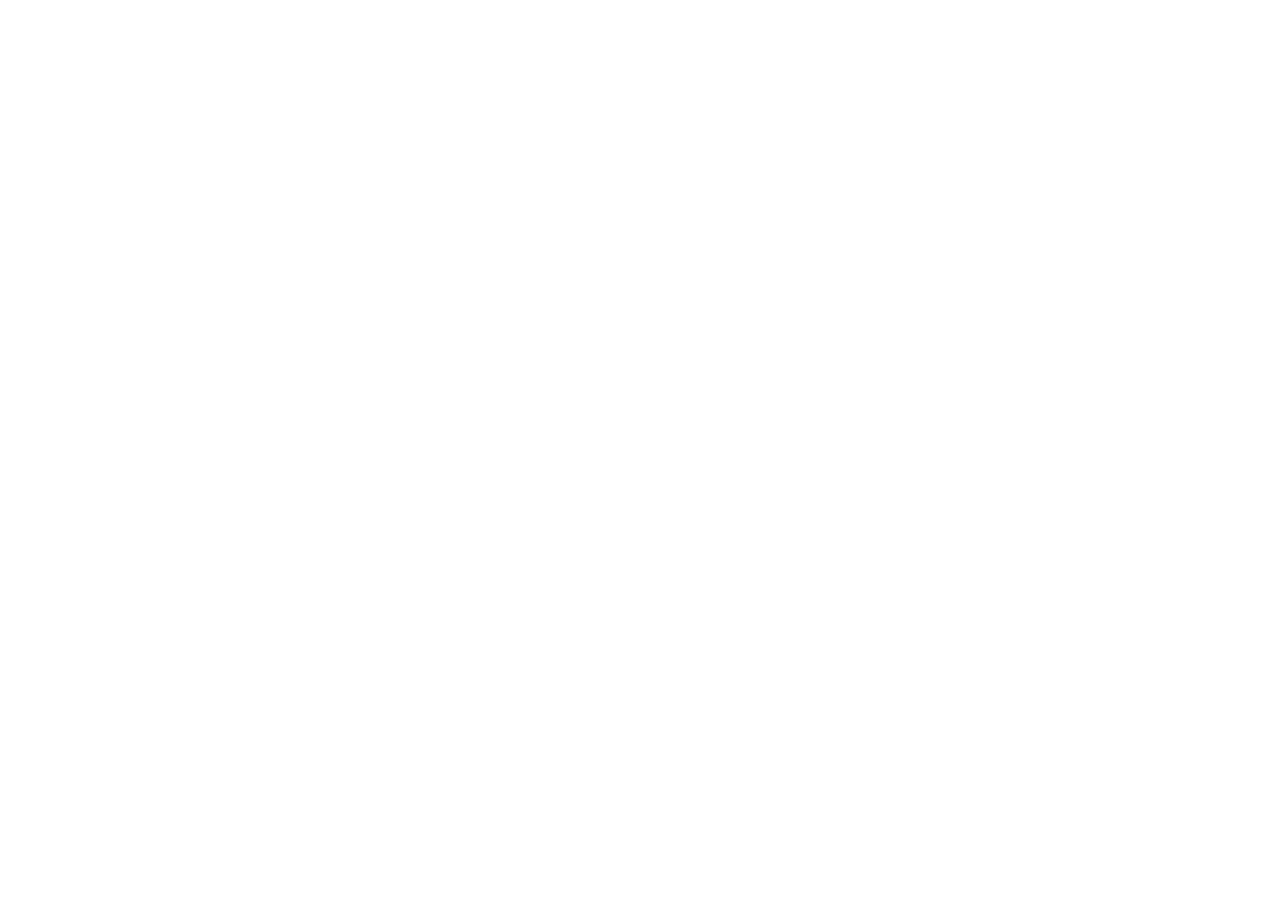
==== index.html @ 76c0bf38 "Create index.html" ====
<!DOCTYPE html>
<html lang="pt-br">
<head>
    <meta charset="UTF-8">
    <meta http-equiv="X-UA-Compatible" content="IE=edge">
    <meta name="viewport" content="width=device-width, initial-scale=1.0">
    <title>Projetos Redes Sociais</title>
    <link rel="shortcut icon" href="favicon.ico" type="image/x-icon">
</head>
<body>
    
</body>
</html>
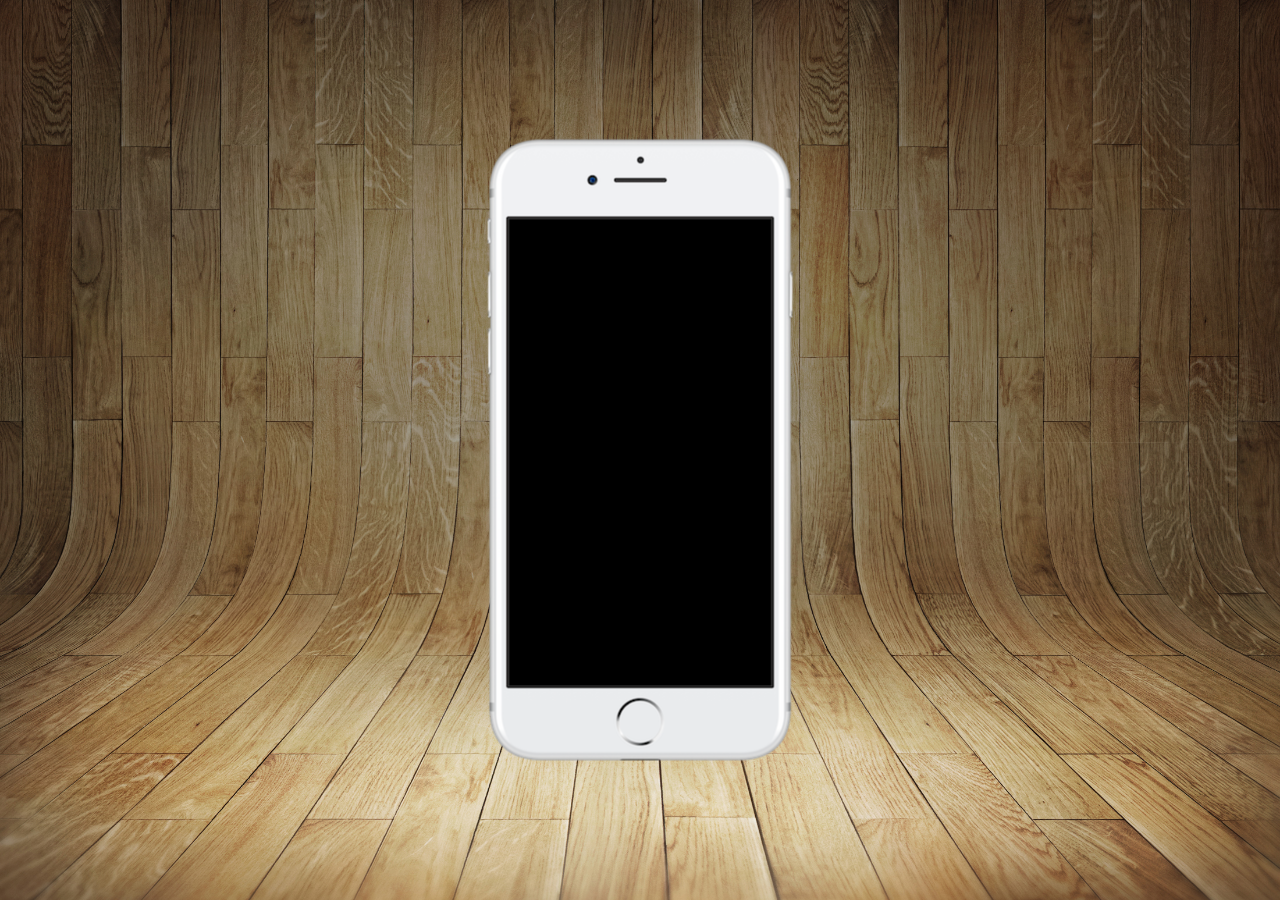
==== commit f11999b0: "update projeto-social" ====
--- a/index.html
+++ b/index.html
@@ -6,8 +6,16 @@
     <meta name="viewport" content="width=device-width, initial-scale=1.0">
     <title>Projetos Redes Sociais</title>
     <link rel="shortcut icon" href="favicon.ico" type="image/x-icon">
+    <link rel="stylesheet" href="style/style.css">
 </head>
 <body>
-    
+    <main>
+        <section id="telefone">
+
+        </section>
+        <section id="redes-sociais">
+
+        </section>
+    </main>
 </body>
 </html>--- a/style/style.css
+++ b/style/style.css
@@ -0,0 +1,39 @@
+@charset "UTF-8";
+
+/* resetar o css da página */
+
+* {
+    margin: 0px;
+    padding: 0px;
+    font-family: Arial, Helvetica, sans-serif;
+}
+
+/* definição de alturas e larguras */
+
+html, body {
+    height: 100vh;
+    width: 100vw;
+    background-color: black;
+}
+
+body {
+    background: url("../imagens/fundo-madeira.jpg") no-repeat top center;
+    background-size: cover;
+    background-attachment: fixed; /* nesse caso não alterou nada */
+}
+
+main {
+    position: relative; /* container com position relative */
+    height: 100vh;
+}
+
+section#telefone {
+    position: absolute; /* conteúdo com position absolute */
+    top: 50%;
+    left: 50%;
+    transform: translate(-50%,-50%); /* como o top e o left usam o canto superior esquerdo como referencial, devo arrastar o topo 50% para cima e o canto esquerdo 50% pra esquerda */
+    height: 627px; /* altura da imagem - idem abaixo */
+    width: 311px; /* largura da imagen - podemos encontrá-la em suas propriedades clicando com botão direito ou acessando o GIMP */
+    background-image: url(../imagens/frame-iphone.png);
+    background-repeat: no-repeat;
+}
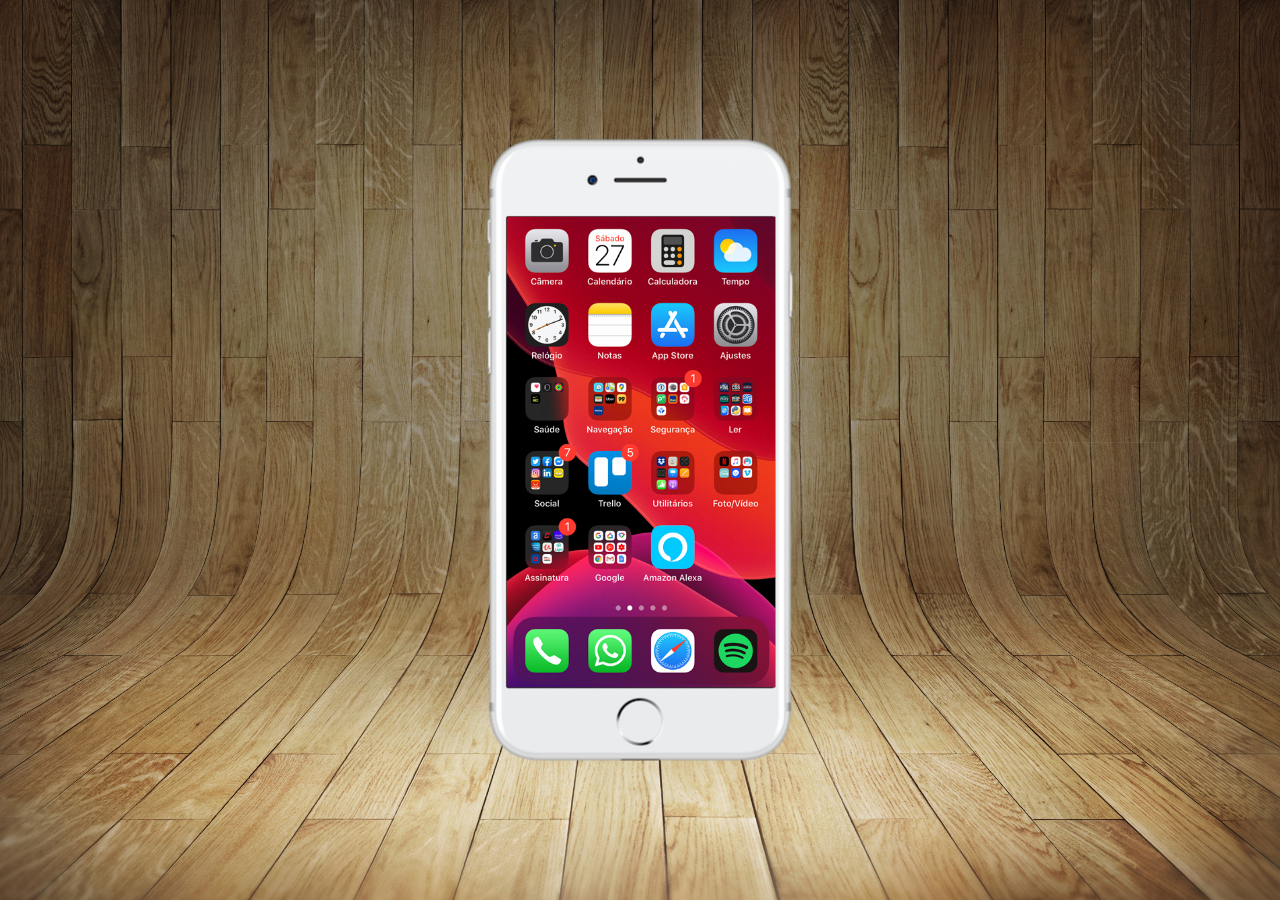
==== commit b0e44bf3: "update projeto-social" ====
--- a/index.html
+++ b/index.html
@@ -11,7 +11,7 @@
 <body>
     <main>
         <section id="telefone">
-
+            <iframe src="home.html" name="tela" id="tela" frameborder="0"></iframe>
         </section>
         <section id="redes-sociais">
 
--- a/style/style.css
+++ b/style/style.css
@@ -37,3 +37,12 @@
     background-image: url(../imagens/frame-iphone.png);
     background-repeat: no-repeat;
 }
+
+iframe#tela {
+    position: relative;
+    top: 80px;
+    left: 22px; /* top e left feitos por tentativa e erro */
+    width: 269px;
+    height: 471px; /* também feitos por tentativa e erro */
+    
+}
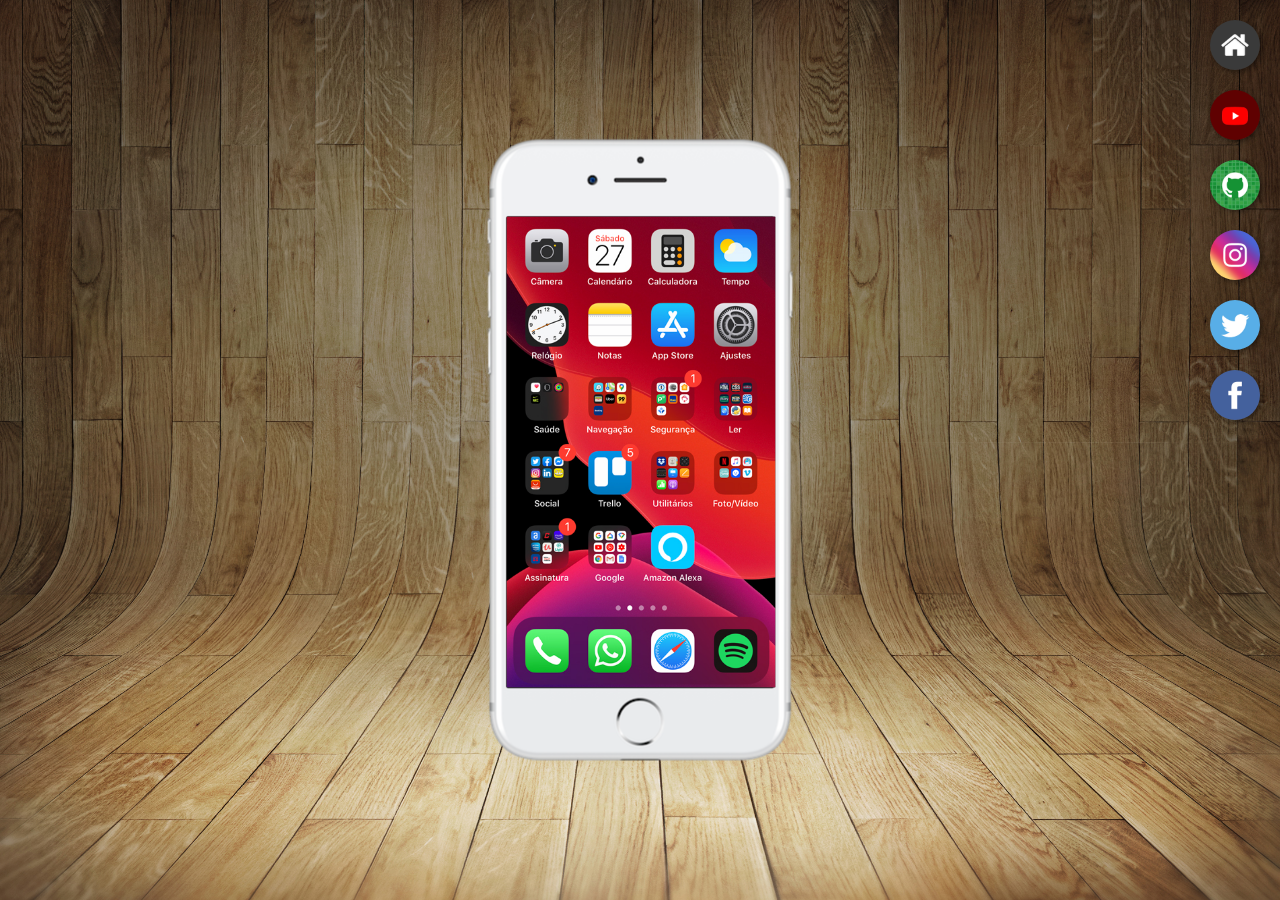
==== commit 24e3fbc6: "update projeto-social" ====
--- a/index.html
+++ b/index.html
@@ -11,10 +11,17 @@
 <body>
     <main>
         <section id="telefone">
-            <iframe src="home.html" name="tela" id="tela" frameborder="0"></iframe>
+            <iframe src="home.html" name="tela" id="tela" frameborder="0">
+                <p>Seu navegador não é compatível com esse recurso</p>
+            </iframe>
         </section>
         <section id="redes-sociais">
-
+            <a href="#" target="tela"><img src="imagens/logo-home.jpg" alt=""></a>
+            <a href="#" target="tela"><img src="imagens/logo-youtube.jpg" alt=""></a>
+            <a href="#" target="tela"><img src="imagens/logo-github.jpg" alt=""></a>
+            <a href="#" target="tela"><img src="imagens/logo-instagram.jpg" alt=""></a>
+            <a href="#" target="tela"><img src="imagens/logo-twitter.jpg" alt=""></a>
+            <a href="#" target="tela"><img src="imagens/logo-facebook.jpg" alt=""></a>
         </section>
     </main>
 </body>
--- a/style/style.css
+++ b/style/style.css
@@ -44,5 +44,24 @@
     left: 22px; /* top e left feitos por tentativa e erro */
     width: 269px;
     height: 471px; /* também feitos por tentativa e erro */
-    
 }
+
+section#redes-sociais {
+    float: right;
+}
+
+section#redes-sociais img {
+    display: block;
+    width: 50px;
+    margin: 20px;
+    border-radius: 50%; /* significa que 50% da imagem é arrendodado. 50% de um lado e 50% de outro formará um círculo*/
+    box-shadow: 2px 2px 5px rgba(0, 0, 0, 0.404);
+    box-sizing: border-box; /* borda passa a fazer parte da caixa */
+}
+
+section#redes-sociais img:hover {
+    border: 2px solid rgba(255, 255, 255, 0.600);
+    transform: translate(-3px,-3px);
+    box-shadow: 5px 5px 10px rgba(0, 0, 0, 0.600);
+    transition: transform .5s, border 1s; /* tempo de transição para os efeitos */
+}
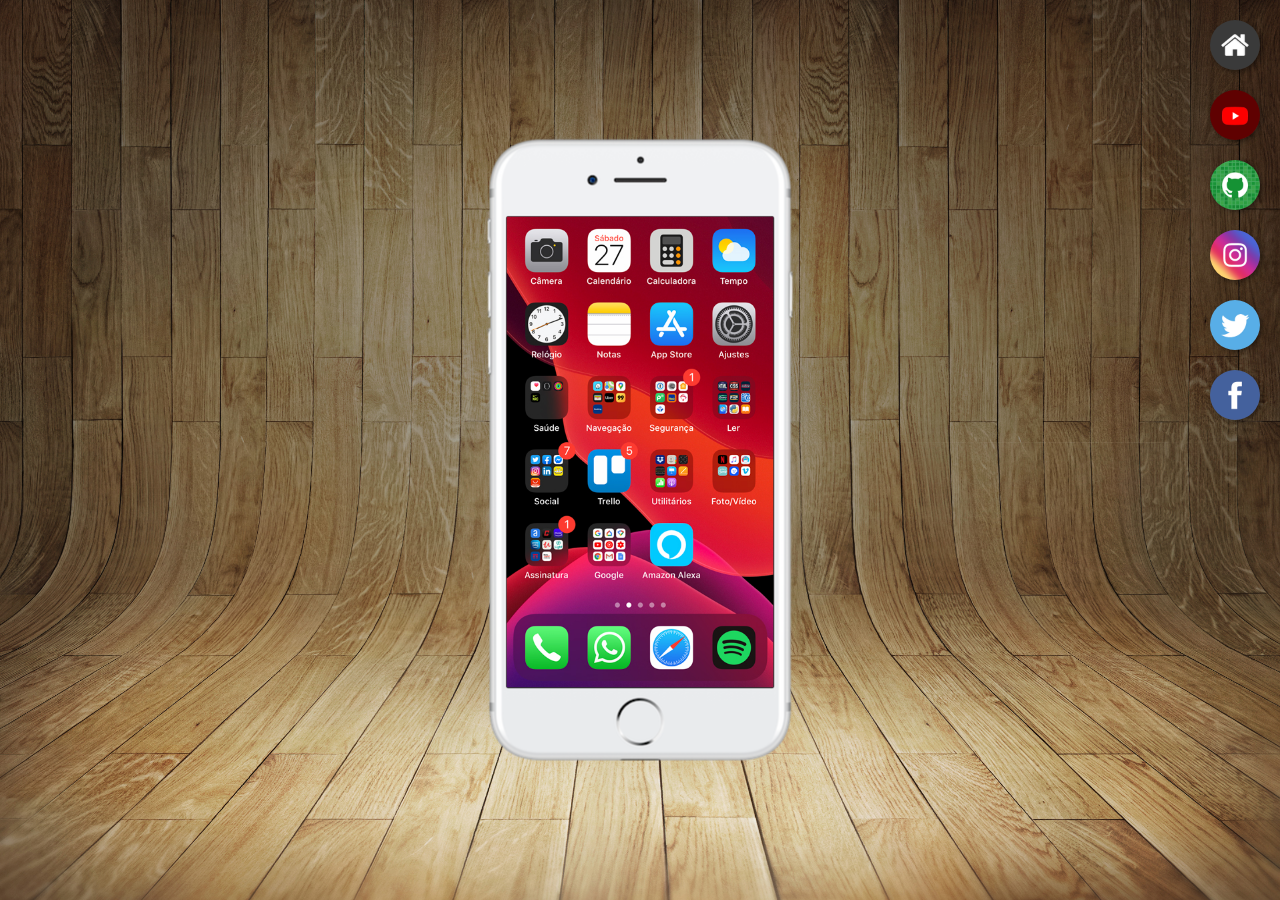
==== commit a846e62f: "finished projeto-social" ====
--- a/index.html
+++ b/index.html
@@ -16,12 +16,12 @@
             </iframe>
         </section>
         <section id="redes-sociais">
-            <a href="#" target="tela"><img src="imagens/logo-home.jpg" alt=""></a>
-            <a href="#" target="tela"><img src="imagens/logo-youtube.jpg" alt=""></a>
-            <a href="#" target="tela"><img src="imagens/logo-github.jpg" alt=""></a>
-            <a href="#" target="tela"><img src="imagens/logo-instagram.jpg" alt=""></a>
-            <a href="#" target="tela"><img src="imagens/logo-twitter.jpg" alt=""></a>
-            <a href="#" target="tela"><img src="imagens/logo-facebook.jpg" alt=""></a>
+            <a href="home.html" target="tela"><img src="imagens/logo-home.jpg" alt=""></a>
+            <a href="youtube.html" target="tela"><img src="imagens/logo-youtube.jpg" alt=""></a>
+            <a href="github.html" target="tela"><img src="imagens/logo-github.jpg" alt=""></a>
+            <a href="instagram.html" target="tela"><img src="imagens/logo-instagram.jpg" alt=""></a>
+            <a href="twitter.html" target="tela"><img src="imagens/logo-twitter.jpg" alt=""></a>
+            <a href="facebook.html" target="tela"><img src="imagens/logo-facebook.jpg" alt=""></a>
         </section>
     </main>
 </body>
--- a/style/style.css
+++ b/style/style.css
@@ -42,7 +42,7 @@
     position: relative;
     top: 80px;
     left: 22px; /* top e left feitos por tentativa e erro */
-    width: 269px;
+    width: 267px;
     height: 471px; /* também feitos por tentativa e erro */
 }
 
